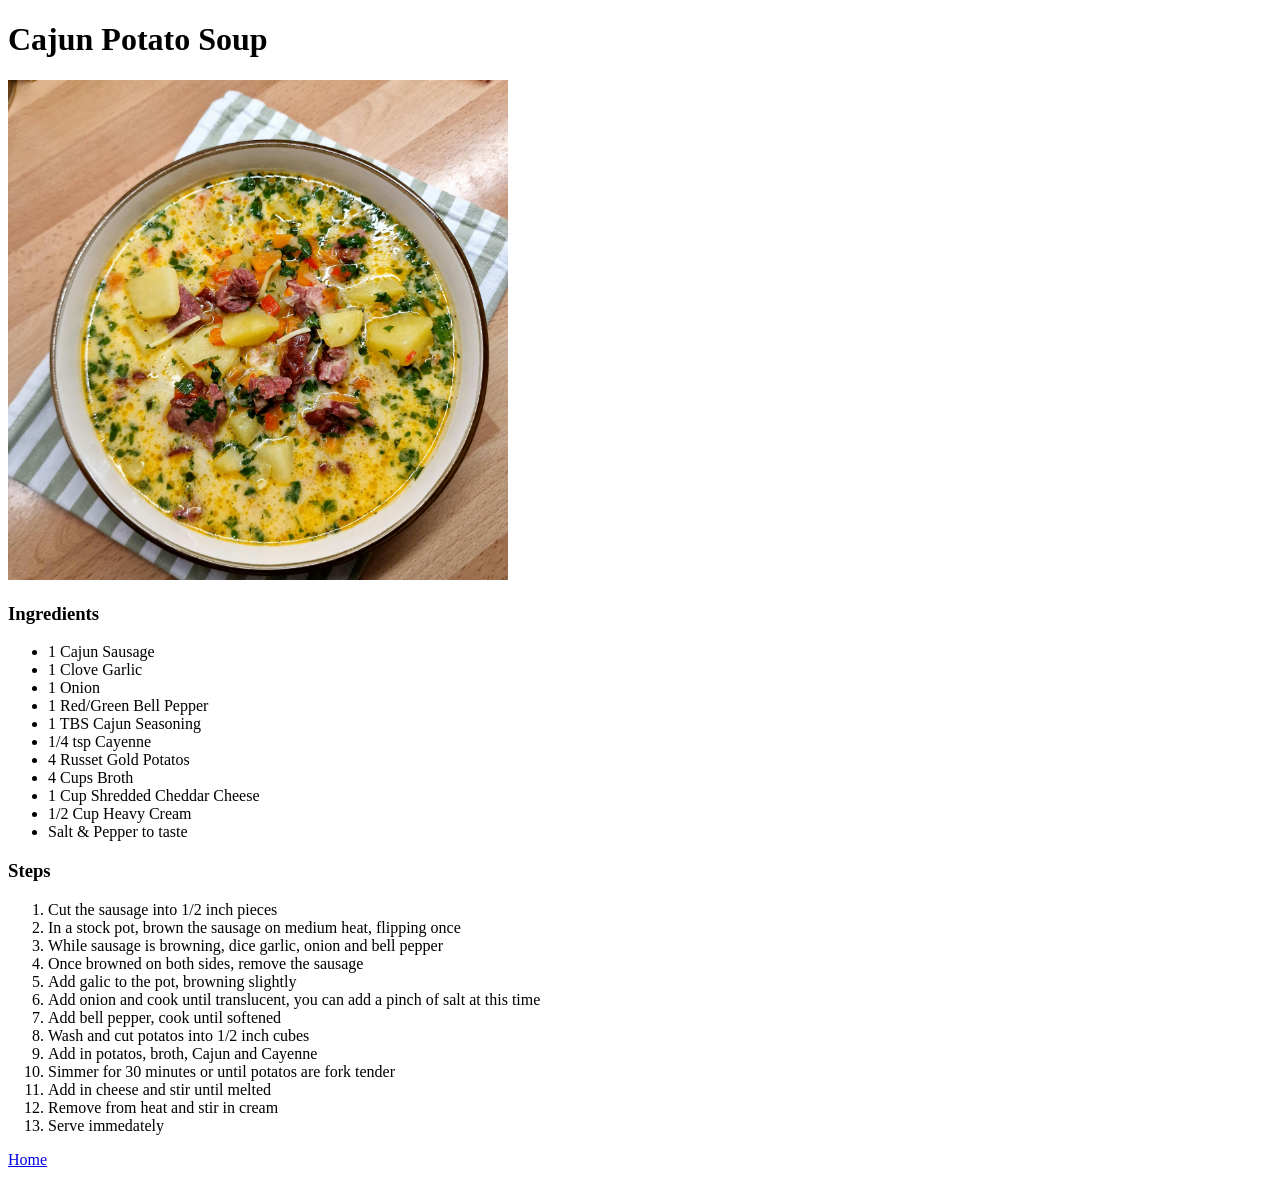
==== recipes/Cajun-Potato-Soup.html @ 6533559b "Initial upload, includes index, egghole, RWBKabobs and Cajun Potato Soup" ====
<!DOCTYPE html>
<html lang="en">
<head>
    <meta charset="UTF-8">
    <meta name="viewport" content="width=device-width, initial-scale=1.0">
    <title>Cajun Potato Soup</title>
</head>
<body>
    <h1>Cajun Potato Soup</h1>
    <img src="CPS.jpg" alt="Cajun Potato Soup Possibly" height="500" width="500">
    <h3>Ingredients</h3>
    <ul>
        <li>1 Cajun Sausage</li>
        <li>1 Clove Garlic</li>
        <li>1 Onion</li>
        <li> 1 Red/Green Bell Pepper</li>
        <li>1 TBS Cajun Seasoning</li>
        <li>1/4 tsp Cayenne</li>
        <li>4 Russet Gold Potatos</li>
        <li>4 Cups Broth</li>
        <li> 1 Cup Shredded Cheddar Cheese</li>
        <li> 1/2 Cup Heavy Cream</li>
        <li> Salt & Pepper to taste </li>
    </ul>

<h3>Steps</h3>
    <ol>
        <li>Cut the sausage into 1/2 inch pieces</li>
        <li>In a stock pot, brown the sausage on medium heat, flipping once</li>
        <li>While sausage is browning, dice garlic, onion and bell pepper</li>
        <li>Once browned on both sides, remove the sausage</li>
        <li>Add galic to the pot, browning slightly</li>
        <li>Add onion and cook until translucent, you can add a pinch of salt at this time</li>
        <li> Add bell pepper, cook until softened</li>
        <li>Wash and cut potatos into 1/2 inch cubes</li>
        <li> Add in potatos, broth, Cajun and Cayenne</li>
        <li> Simmer for 30 minutes or until potatos are fork tender</li>
        <li> Add in cheese and stir until melted</li>
        <li> Remove from heat and stir in cream</li>
        <li>Serve immedately</li>
    </ol>
    <p><a href="../index.html">Home</a></p>
</body>
</html>
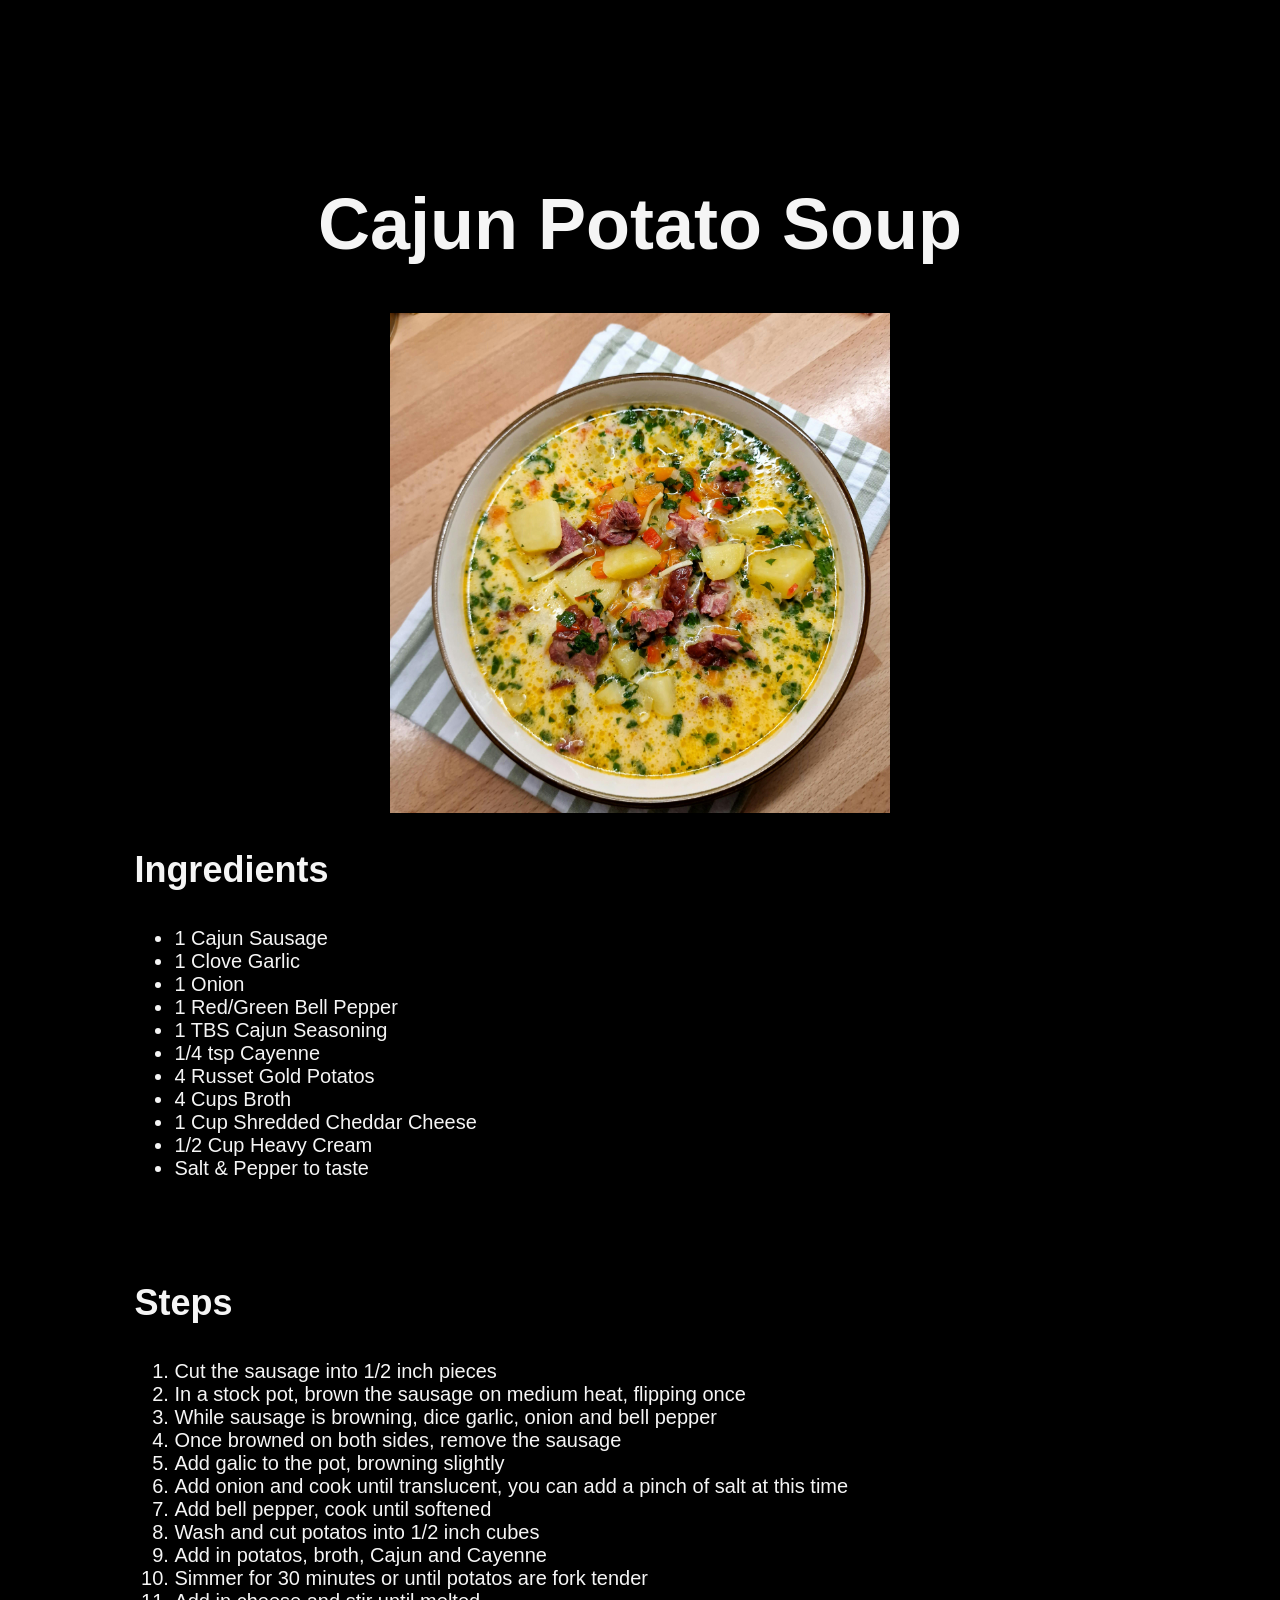
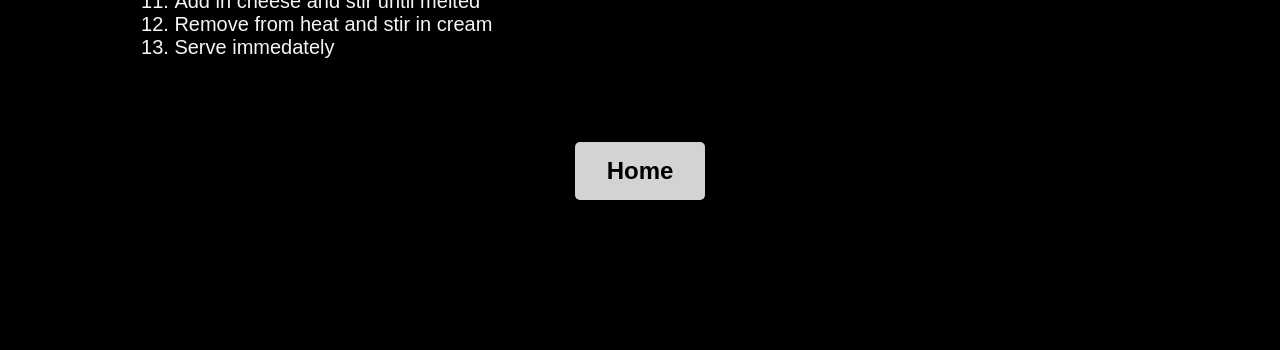
==== commit 0db401b1: "added css and div boxes" ====
--- a/recipes/Cajun-Potato-Soup.html
+++ b/recipes/Cajun-Potato-Soup.html
@@ -4,41 +4,53 @@
     <meta charset="UTF-8">
     <meta name="viewport" content="width=device-width, initial-scale=1.0">
     <title>Cajun Potato Soup</title>
+    <link rel="stylesheet" href="../styles.css">
 </head>
 <body>
-    <h1>Cajun Potato Soup</h1>
-    <img src="CPS.jpg" alt="Cajun Potato Soup Possibly" height="500" width="500">
-    <h3>Ingredients</h3>
-    <ul>
-        <li>1 Cajun Sausage</li>
-        <li>1 Clove Garlic</li>
-        <li>1 Onion</li>
-        <li> 1 Red/Green Bell Pepper</li>
-        <li>1 TBS Cajun Seasoning</li>
-        <li>1/4 tsp Cayenne</li>
-        <li>4 Russet Gold Potatos</li>
-        <li>4 Cups Broth</li>
-        <li> 1 Cup Shredded Cheddar Cheese</li>
-        <li> 1/2 Cup Heavy Cream</li>
-        <li> Salt & Pepper to taste </li>
-    </ul>
-
-<h3>Steps</h3>
-    <ol>
-        <li>Cut the sausage into 1/2 inch pieces</li>
-        <li>In a stock pot, brown the sausage on medium heat, flipping once</li>
-        <li>While sausage is browning, dice garlic, onion and bell pepper</li>
-        <li>Once browned on both sides, remove the sausage</li>
-        <li>Add galic to the pot, browning slightly</li>
-        <li>Add onion and cook until translucent, you can add a pinch of salt at this time</li>
-        <li> Add bell pepper, cook until softened</li>
-        <li>Wash and cut potatos into 1/2 inch cubes</li>
-        <li> Add in potatos, broth, Cajun and Cayenne</li>
-        <li> Simmer for 30 minutes or until potatos are fork tender</li>
-        <li> Add in cheese and stir until melted</li>
-        <li> Remove from heat and stir in cream</li>
-        <li>Serve immedately</li>
-    </ol>
-    <p><a href="../index.html">Home</a></p>
+    <div class="all">
+        <div class="title">
+            <h1>Cajun Potato Soup</h1>
+        </div>
+        <Div class="images">
+            <img src="CPS.jpg" alt="Cajun Potato Soup Possibly">
+        </Div>
+        <div class="ingredients">
+            <h3>Ingredients</h3>
+                <ul>
+                    <li>1 Cajun Sausage</li>
+                    <li>1 Clove Garlic</li>
+                    <li>1 Onion</li>
+                    <li> 1 Red/Green Bell Pepper</li>
+                    <li>1 TBS Cajun Seasoning</li>
+                    <li>1/4 tsp Cayenne</li>
+                    <li>4 Russet Gold Potatos</li>
+                    <li>4 Cups Broth</li>
+                    <li> 1 Cup Shredded Cheddar Cheese</li>
+                    <li> 1/2 Cup Heavy Cream</li>
+                    <li> Salt & Pepper to taste </li>
+                </ul>
+        </div>
+        <div class="steps"> 
+            <h3>Steps</h3>
+                <ol>
+                    <li>Cut the sausage into 1/2 inch pieces</li>
+                    <li>In a stock pot, brown the sausage on medium heat, flipping once</li>
+                    <li>While sausage is browning, dice garlic, onion and bell pepper</li>
+                    <li>Once browned on both sides, remove the sausage</li>
+                    <li>Add galic to the pot, browning slightly</li>
+                    <li>Add onion and cook until translucent, you can add a pinch of salt at this time</li>
+                    <li> Add bell pepper, cook until softened</li>
+                    <li>Wash and cut potatos into 1/2 inch cubes</li>
+                    <li> Add in potatos, broth, Cajun and Cayenne</li>
+                    <li> Simmer for 30 minutes or until potatos are fork tender</li>
+                    <li> Add in cheese and stir until melted</li>
+                    <li> Remove from heat and stir in cream</li>
+                    <li>Serve immedately</li>
+                </ol>
+        </div>
+        <div class="homebox">
+            <p><a href="../index.html" class="button">Home</a></p>
+        </div>
+    </div>
 </body>
 </html>
--- a/styles.css
+++ b/styles.css
@@ -0,0 +1,80 @@
+* {
+    font-family: 'Trebuchet MS', 'Lucida Sans Unicode', 'Lucida Grande', 'Lucida Sans', Arial, sans-serif;
+    color: whitesmoke;
+    background-color: black;
+    
+}
+
+.recipetitle {
+/**    outline: 5px solid black; **/
+    padding: 5%;
+    margin: 5%;
+    font-size: 36px;
+}
+img {
+    width: 500px;
+    height: auto;
+}
+
+h1 {
+    font-size: 72px;
+    text-align: center;
+}
+
+h3 {
+    font-size: 36px;
+}
+
+li {   
+    font-size: 20px;
+}
+
+.all {
+    /* outline: 5px solid black; */
+    padding: 10%;
+}
+
+.title {
+    /* outline: 5px solid black; */
+
+}
+
+.images {
+    /* outline: 5px solid black; */
+    display: flex;
+    justify-content: center;
+    align-items: center;
+
+}
+
+.ingredients {
+    /* outline: 5px solid black; */
+    padding-bottom: 5%;
+}
+
+.steps {
+    /* outline: 5px solid black; */
+    padding-bottom: 5%;
+}
+
+.homebox {
+    /* outline: 5px solid black; */
+    display: flex;
+    justify-content: center;
+    align-items: center;
+    text-align: center;
+}
+
+.button {
+    background-color: lightgray;
+    border-radius: 5px;
+    color: black;
+    padding: 15px 32px;
+    font-weight: 700;
+    text-align: center;
+    text-decoration: wavy;
+    display: inline-block;
+    font-size: 24px;
+    cursor: crosshair;
+
+}
